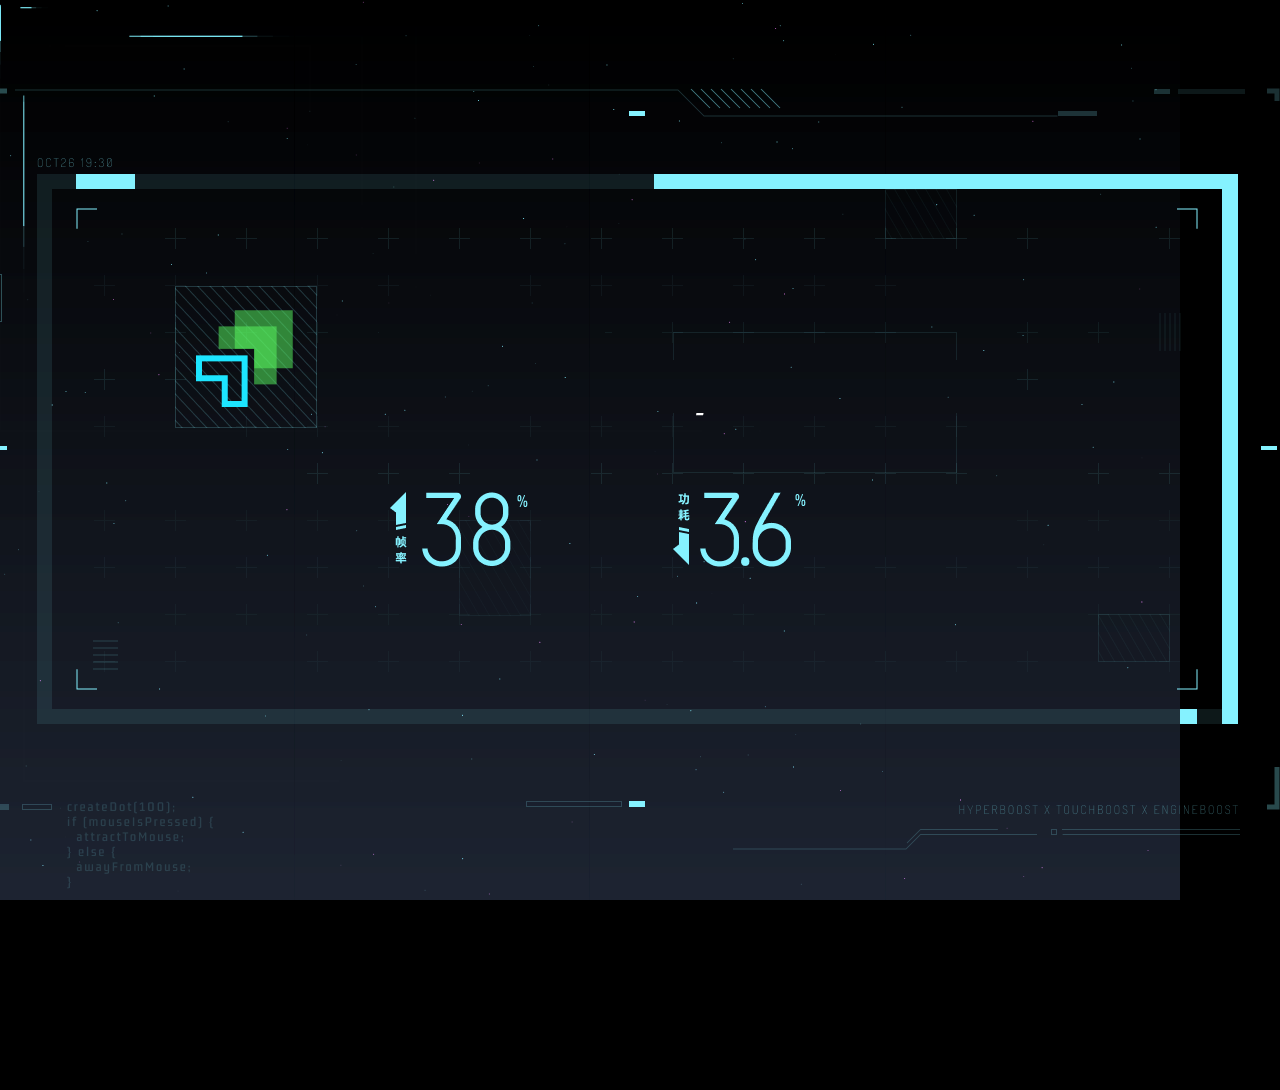
==== 07 dots & lines/index.html @ 8c959469 "dot & line" ====
<!DOCTYPE html>
<html lang="">

<head>
  <meta charset="utf-8">
  <meta name="viewport" content="width=device-width, initial-scale=1.0">
  <title>Dots</title>
  <script src="addons/p5.min.js"></script>
  <script src="addons/p5.dom.min.js"></script>
  <script src="sketch.js"></script>
  <link rel="stylesheet" type="text/css" href="style.css">
  <script type='text/javascript'>
    var v = document.getElementById("path-coloros");
    var l = v.getTotalLength();
    console.log(l);
  </script>
</head>

<body>
  <img src="assets/theframe.png">
  <div id="section-game-bg"></div>

  <!-- <div class="wrapper">
    <svg width="498px" height="112px" viewBox="0 0 498 112" version="1.1" xmlns="http://www.w3.org/2000/svg" xmlns:xlink="http://www.w3.org/1999/xlink">
      <defs>
        <linearGradient id="header-shape-gradient" x2="0.35" y2="1">
          <stop offset="0%" stop-color="var(--color-stop)" />
          <stop offset="30%" stop-color="var(--color-stop)" />
          <stop offset="100%" stop-color="var(--color-bot)" />
        </linearGradient>
      </defs>
      <g class="logo-coloros">
        <g transform="translate(-471.000000, -344.000000)">
          <path id="path-coloros"
            d="M727.5,378 C748.72927,378 766,395.49517 766,417.000323 C766,427.417872 761.995489,437.211287 754.723905,444.577368 C747.451683,451.943449 737.783905,456 727.5,456 C706.271368,456 689,438.50483 689,416.999677 C689,406.582774 693.004511,396.788713 700.276733,389.421985 C707.548317,382.056551 717.216095,378 727.5,378 Z M674.373673,345 C675.768116,345 676.909125,346.054753 676.994832,347.387156 L677,347.548327 L677,452.451673 C677,453.805044 675.912624,454.91185 674.539738,454.994987 L674.373673,455 L667.625664,455 C666.23122,455 665.090825,453.945247 665.005165,452.612844 L665,452.451673 L665,347.548327 C665,346.194956 666.086763,345.08815 667.459601,345.005013 L667.625664,345 L674.373673,345 Z M854.49968,344 C864.907705,344 874.142094,347.986183 881.178793,355.345437 C891,365.618091 891,376.349133 891,399.500321 C891,422.650867 891,433.382551 881.178793,443.655205 C874.142094,451.013817 864.907705,455 854.49968,455 C844.092295,455 834.857267,451.013817 827.821846,443.655205 C818.392874,433.793458 818.015715,423.508668 818.000629,402.219541 L818.000629,396.78103 C818.015715,375.491383 818.392874,365.207184 827.821846,355.345437 C834.857267,347.986183 844.092295,344 854.49968,344 Z M526.578799,344 C543.705755,344 559.022017,351.736909 569.21763,363.900967 C569.214413,363.906107 569.211196,363.91189 569.207978,363.91703 C569.79803,364.612909 570.369422,365.325493 570.920867,366.052857 L570.903494,366.039363 C570.903494,366.039363 570.931162,366.071491 570.9717,366.120324 C571.086236,366.271965 571.202702,366.422321 571.315951,366.57589 C571.658271,367.066796 572.075233,367.803155 571.988366,368.394298 C571.939463,368.73035 571.70074,369.099172 571.424052,369.427514 L570.429908,370.382981 C570.427977,370.384909 570.415751,370.394547 570.420899,370.392619 L566.026072,374.618009 C566.027359,374.614796 565.010693,375.637088 564.02234,375.534281 C563.477973,375.478379 563.022404,375.033094 562.623459,374.531907 C562.462594,374.310871 562.298512,374.093048 562.133787,373.875867 C562.009599,373.702379 561.887985,373.535959 561.773449,373.397812 C561.757363,373.377893 561.736772,373.352834 561.719399,373.33163 C561.178249,372.640249 560.617796,371.966217 560.03997,371.310177 C559.891974,371.132834 559.796742,371.017175 559.796742,371.017175 L559.808325,371.049302 C551.794039,362.088984 540.44599,356.600347 528.371476,356.104944 C527.777563,356.081169 527.181076,356.063821 526.58459,356.063821 C502.599644,356.063821 483.087383,375.549702 483.087383,399.5 C483.087383,423.450941 502.599644,442.935537 526.58459,442.935537 C527.186868,442.935537 527.780137,442.922043 528.371476,442.901482 L528,442.912 L528,442.836624 C542.72989,442.326878 553.97531,435.411679 564.263128,420.603838 C564.263128,420.603838 573.660733,407.102057 577.670216,401.571838 C581.735537,395.965934 591.791013,378 613.801127,378 C635.062231,378 652,395.270532 652,416.5 C652,437.729468 634.863907,455 613.801127,455 C608.902661,455 604.139844,454.079663 599.631757,452.262199 L599.018608,452.008804 L598.879332,451.950585 C598.5259,451.799214 598.173609,451.642093 597.823791,451.479221 L597.301083,451.230602 L597.064892,451.112869 L596.445129,450.800423 L595.830662,450.476334 L595.414117,450.249924 C595.105613,450.078716 594.797965,449.904057 594.493074,449.724798 L594.038044,449.452315 L593.796076,449.298357 C593.41419,449.06095 593.036796,448.817721 592.665179,448.568024 C592.514992,448.467757 592.365447,448.366196 592.217185,448.262047 L591.685192,447.88839 L591.159457,447.504545 L590.890533,447.307892 C590.583098,447.07566 590.28465,446.833078 589.984917,446.590497 C589.657586,446.270289 589.332823,445.853048 589.267356,445.396994 C589.206882,444.983563 589.368527,444.559909 589.55936,444.221896 L589.631913,444.099343 L594.487963,437.614969 C594.487963,437.614969 595.025813,436.736499 595.995611,436.654992 C596.55785,436.607769 597.08543,436.908571 597.57771,437.268886 C597.761914,437.415082 597.949969,437.555456 598.138665,437.697123 C598.279225,437.807094 598.417859,437.912536 598.552001,438.005688 C599.319624,438.558774 600.116771,439.071107 600.940233,439.540098 C600.984519,439.567268 601.018696,439.588615 601.033016,439.59759 L601.040357,439.602199 L601.030088,439.589262 C604.857292,441.750504 609.231331,442.971823 613.801127,442.971823 C624.381617,442.971823 633.881273,436.625235 638.003075,426.802935 C639.393268,423.519995 640.09735,420.039754 640.09735,416.455365 C640.09735,409.39397 637.368951,402.75499 632.415344,397.761686 C627.461095,392.768382 620.874684,390.018474 613.868519,390.018474 C604.532074,390.018474 597.498498,394.240339 590.436635,404.113548 L590.10558,404.580499 L574.133758,427.570141 C562.003537,445.029967 547.35716,453.993654 529.398686,454.932134 L528.811909,454.959893 L528,454.986415 C527.528423,454.994039 527.054323,455 526.578799,455 C496.04601,455 471.265105,430.414865 471.002574,399.987693 L471,399.83541 L471,399.5 C471,368.848579 495.883215,344 526.578799,344 Z M935.264805,344.009797 C949.905748,344.3155 959.639195,351.063448 964.07604,354.978504 C964.849184,355.661165 964.972284,356.808411 964.377642,357.627347 L964.271877,357.76066 L959.611586,363.153496 C958.88795,363.990326 957.617895,364.075743 956.798588,363.332679 C953.877719,360.683465 946.534132,355.279712 935.028516,355.038874 C919.50213,354.714546 912.293382,365.091757 912.132859,372.563502 C911.96399,380.432148 914.543266,390.112535 936.161805,395.16306 C947.817671,397.88613 955.672362,401.393368 960.880356,406.201771 C966.526898,411.414139 969.179373,418.230806 968.990599,427.040324 C968.805035,435.696348 964.795181,443.272136 957.698799,448.37147 C951.508406,452.820222 943.339091,455.170797 934.693987,454.99033 C921.647996,454.71738 909.599171,449.790806 899.651266,440.725679 C898.897587,440.039368 898.787613,438.902882 899.37594,438.09328 L899.48047,437.961506 L904.134982,432.575735 C904.870818,431.724133 906.165272,431.652846 906.991642,432.417746 C915.031897,439.858022 924.419257,443.740966 934.930276,443.96061 C945.771971,444.187318 957.558823,438.915865 957.818227,426.807193 C958.091758,414.052434 949.513431,409.618453 933.588949,405.897994 C911.57103,400.754988 900.593212,389.460668 900.960488,372.329729 C901.26001,358.348484 913.669571,344.148891 934.009622,344.001045 L934.63475,344.001045 L935.264805,344.009797 Z M803.273504,378.152714 L803.308057,378.291758 L804.967271,386.453298 C805.127861,387.246434 804.684177,388.037005 803.9282,388.304376 C795.993499,391.10933 790.64023,398.602125 790.479831,407.065057 L790.476125,407.456329 L790.476125,452.383593 C790.476125,453.226527 789.837481,453.919047 789.021656,453.993393 L788.875942,454 L780.600183,454 C779.76571,454 779.08014,453.354309 779.006541,452.53069 L779,452.383593 L779,406.313111 C779,393.935832 786.329994,382.936443 797.681075,378.27124 L797.743835,378.246555 L797.808023,378.223793 L801.24007,377.081857 C802.103572,376.794353 803.019204,377.290937 803.273504,378.152714 Z M854.49968,354.42545 C847.610645,354.42545 841.014378,357.338207 836.470057,362.244377 C829.939753,369.226867 829.156465,376.509497 829.141227,398.819641 L829.141227,399.500321 C829.141227,422.343991 829.87379,429.702603 836.470057,436.756265 C841.014378,441.662435 847.610645,444.57455 854.49968,444.57455 C861.389355,444.57455 867.986261,441.662435 872.529943,436.756265 C879.060247,429.77314 879.844162,422.491133 879.859412,400.181001 L879.859412,399.500321 C879.859412,376.656651 879.12621,369.297397 872.529943,362.244377 C867.986261,357.338207 861.389355,354.42545 854.49968,354.42545 Z M727.5,389.692983 C712.636318,389.692983 700.543615,401.942835 700.543615,416.999677 C700.544254,432.055871 712.636318,444.305724 727.5,444.306371 C742.363682,444.306371 754.456385,432.057165 754.456385,417.000323 C754.456385,401.943482 742.363682,389.692983 727.5,389.692983 Z">
          </path>
        </g>
      </g>
    </svg>
  </div> -->


</body>

</html>
---- 07 dots & lines/style.css ----
:root {
  --COLOR-DARK: #232323;
  --COLOR-RED: #EB0000;
  --CURVE-SHOW: cubic-bezier(0.6, 0, 0, 1);
  --SIZE-SECTION-HEIGHT: 80rem;
  --SIZE-SECTION-WIDTH: 48rem;
  --COLOR-BG: #E4E4E4;
}

body {
  background-color: #000;
  margin: 0;
  padding: 0;
  display: flex;
  justify-content: center;
  align-items: center;
}

img {
  position: absolute;
  pointer-events: none;
}

#section-game-bg {
  width: 100vw;
  height: 100vh;
}

.wrapper {
  position: fixed;
  left: 0;
  right: 0;
  top: 0;
  bottom: 0;
  display: flex;
  justify-content: center;
  align-items: center;
}

.logo-coloros {
  transform: scale(0.4);
  flex: 1;
  /* fill: url(#header-shape-gradient) #fff; */
  /* stroke: url(#header-shape-gradient) #fff; */
  stroke: var(--COLOR-BG);
  stroke-width: 2;
  stroke-dasharray: 500px;
  stroke-dashoffset: 1000px;
  animation: loop var(--CURVE-SHOW) 3s infinite;
}

#header-shape-gradient {
  --color-stop: #f12c06;
  --color-bot: #faed34;
  animation: gradloop var(--CURVE-SHOW) 3s infinite;
}

@keyframes loop {
  0% {
    stroke-dashoffset: 500px;
  }

  65% {
    stroke-dashoffset: 0;
  }

  100% {
    stroke-dashoffset: -500px;
  }
}

@keyframes gradloop {
  0% {
    --color-stop: #000;
    --color-bot: #FFF;
  }

  65% {
    --color-stop: #FFF;
    --color-bot: #000;
  }

  100% {
    --color-stop: #000;
    --color-bot: #FFF;
  }
}
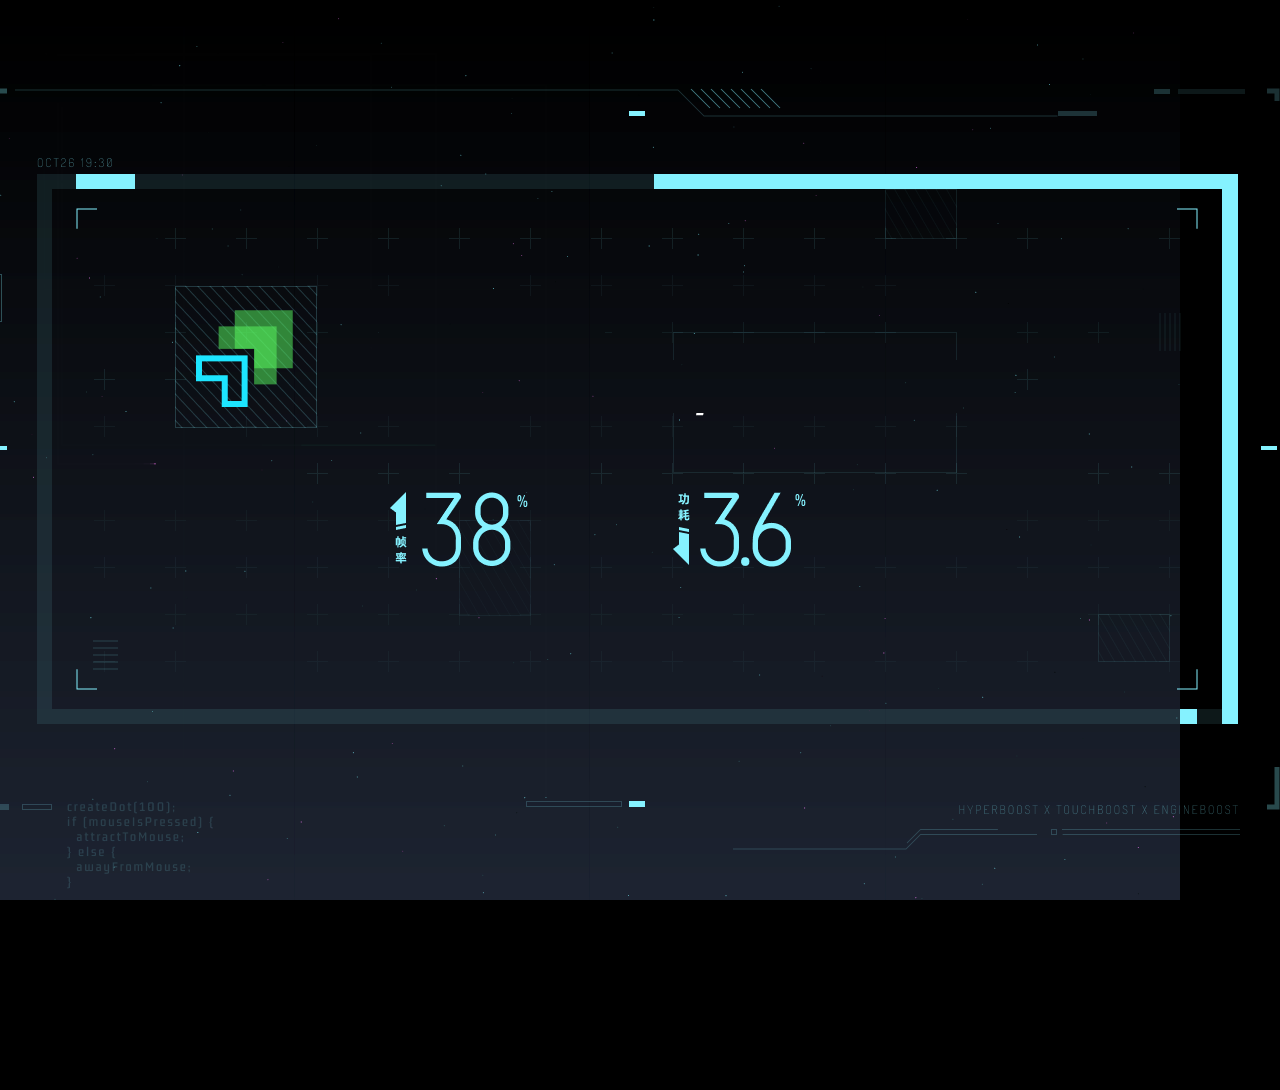
==== commit bf101dd4: "press slow motion" ====
--- a/07 dots & lines/index.html
+++ b/07 dots & lines/index.html
@@ -1,45 +1,61 @@
 <!DOCTYPE html>
 <html lang="">
 
-<head>
-  <meta charset="utf-8">
-  <meta name="viewport" content="width=device-width, initial-scale=1.0">
-  <title>Dots</title>
-  <script src="addons/p5.min.js"></script>
-  <script src="addons/p5.dom.min.js"></script>
-  <script src="sketch.js"></script>
-  <link rel="stylesheet" type="text/css" href="style.css">
-  <script type='text/javascript'>
-    var v = document.getElementById("path-coloros");
-    var l = v.getTotalLength();
-    console.log(l);
-  </script>
-</head>
+  <head>
+    <meta charset="utf-8">
+    <meta name="viewport" content="width=device-width, initial-scale=1.0">
+    <title>Dots</title>
+    <script src="addons/p5.min.js"></script>
+    <script src="addons/p5.dom.min.js"></script>
+    <script src="sketch.js"></script>
+    <link rel="stylesheet" type="text/css" href="style.css">
+    <script type='text/javascript'>
+      var v = document.getElementById("path-coloros");
+      var l = v.getTotalLength();
+      console.log(l);
+    </script>
+  </head>
 
-<body>
-  <img src="assets/theframe.png">
-  <div id="section-game-bg"></div>
+  <body>
+    <img src="assets/theframe.png">
+    <div id="section-game-bg"></div>
 
-  <!-- <div class="wrapper">
-    <svg width="498px" height="112px" viewBox="0 0 498 112" version="1.1" xmlns="http://www.w3.org/2000/svg" xmlns:xlink="http://www.w3.org/1999/xlink">
-      <defs>
-        <linearGradient id="header-shape-gradient" x2="0.35" y2="1">
-          <stop offset="0%" stop-color="var(--color-stop)" />
-          <stop offset="30%" stop-color="var(--color-stop)" />
-          <stop offset="100%" stop-color="var(--color-bot)" />
-        </linearGradient>
-      </defs>
-      <g class="logo-coloros">
-        <g transform="translate(-471.000000, -344.000000)">
-          <path id="path-coloros"
-            d="M727.5,378 C748.72927,378 766,395.49517 766,417.000323 C766,427.417872 761.995489,437.211287 754.723905,444.577368 C747.451683,451.943449 737.783905,456 727.5,456 C706.271368,456 689,438.50483 689,416.999677 C689,406.582774 693.004511,396.788713 700.276733,389.421985 C707.548317,382.056551 717.216095,378 727.5,378 Z M674.373673,345 C675.768116,345 676.909125,346.054753 676.994832,347.387156 L677,347.548327 L677,452.451673 C677,453.805044 675.912624,454.91185 674.539738,454.994987 L674.373673,455 L667.625664,455 C666.23122,455 665.090825,453.945247 665.005165,452.612844 L665,452.451673 L665,347.548327 C665,346.194956 666.086763,345.08815 667.459601,345.005013 L667.625664,345 L674.373673,345 Z M854.49968,344 C864.907705,344 874.142094,347.986183 881.178793,355.345437 C891,365.618091 891,376.349133 891,399.500321 C891,422.650867 891,433.382551 881.178793,443.655205 C874.142094,451.013817 864.907705,455 854.49968,455 C844.092295,455 834.857267,451.013817 827.821846,443.655205 C818.392874,433.793458 818.015715,423.508668 818.000629,402.219541 L818.000629,396.78103 C818.015715,375.491383 818.392874,365.207184 827.821846,355.345437 C834.857267,347.986183 844.092295,344 854.49968,344 Z M526.578799,344 C543.705755,344 559.022017,351.736909 569.21763,363.900967 C569.214413,363.906107 569.211196,363.91189 569.207978,363.91703 C569.79803,364.612909 570.369422,365.325493 570.920867,366.052857 L570.903494,366.039363 C570.903494,366.039363 570.931162,366.071491 570.9717,366.120324 C571.086236,366.271965 571.202702,366.422321 571.315951,366.57589 C571.658271,367.066796 572.075233,367.803155 571.988366,368.394298 C571.939463,368.73035 571.70074,369.099172 571.424052,369.427514 L570.429908,370.382981 C570.427977,370.384909 570.415751,370.394547 570.420899,370.392619 L566.026072,374.618009 C566.027359,374.614796 565.010693,375.637088 564.02234,375.534281 C563.477973,375.478379 563.022404,375.033094 562.623459,374.531907 C562.462594,374.310871 562.298512,374.093048 562.133787,373.875867 C562.009599,373.702379 561.887985,373.535959 561.773449,373.397812 C561.757363,373.377893 561.736772,373.352834 561.719399,373.33163 C561.178249,372.640249 560.617796,371.966217 560.03997,371.310177 C559.891974,371.132834 559.796742,371.017175 559.796742,371.017175 L559.808325,371.049302 C551.794039,362.088984 540.44599,356.600347 528.371476,356.104944 C527.777563,356.081169 527.181076,356.063821 526.58459,356.063821 C502.599644,356.063821 483.087383,375.549702 483.087383,399.5 C483.087383,423.450941 502.599644,442.935537 526.58459,442.935537 C527.186868,442.935537 527.780137,442.922043 528.371476,442.901482 L528,442.912 L528,442.836624 C542.72989,442.326878 553.97531,435.411679 564.263128,420.603838 C564.263128,420.603838 573.660733,407.102057 577.670216,401.571838 C581.735537,395.965934 591.791013,378 613.801127,378 C635.062231,378 652,395.270532 652,416.5 C652,437.729468 634.863907,455 613.801127,455 C608.902661,455 604.139844,454.079663 599.631757,452.262199 L599.018608,452.008804 L598.879332,451.950585 C598.5259,451.799214 598.173609,451.642093 597.823791,451.479221 L597.301083,451.230602 L597.064892,451.112869 L596.445129,450.800423 L595.830662,450.476334 L595.414117,450.249924 C595.105613,450.078716 594.797965,449.904057 594.493074,449.724798 L594.038044,449.452315 L593.796076,449.298357 C593.41419,449.06095 593.036796,448.817721 592.665179,448.568024 C592.514992,448.467757 592.365447,448.366196 592.217185,448.262047 L591.685192,447.88839 L591.159457,447.504545 L590.890533,447.307892 C590.583098,447.07566 590.28465,446.833078 589.984917,446.590497 C589.657586,446.270289 589.332823,445.853048 589.267356,445.396994 C589.206882,444.983563 589.368527,444.559909 589.55936,444.221896 L589.631913,444.099343 L594.487963,437.614969 C594.487963,437.614969 595.025813,436.736499 595.995611,436.654992 C596.55785,436.607769 597.08543,436.908571 597.57771,437.268886 C597.761914,437.415082 597.949969,437.555456 598.138665,437.697123 C598.279225,437.807094 598.417859,437.912536 598.552001,438.005688 C599.319624,438.558774 600.116771,439.071107 600.940233,439.540098 C600.984519,439.567268 601.018696,439.588615 601.033016,439.59759 L601.040357,439.602199 L601.030088,439.589262 C604.857292,441.750504 609.231331,442.971823 613.801127,442.971823 C624.381617,442.971823 633.881273,436.625235 638.003075,426.802935 C639.393268,423.519995 640.09735,420.039754 640.09735,416.455365 C640.09735,409.39397 637.368951,402.75499 632.415344,397.761686 C627.461095,392.768382 620.874684,390.018474 613.868519,390.018474 C604.532074,390.018474 597.498498,394.240339 590.436635,404.113548 L590.10558,404.580499 L574.133758,427.570141 C562.003537,445.029967 547.35716,453.993654 529.398686,454.932134 L528.811909,454.959893 L528,454.986415 C527.528423,454.994039 527.054323,455 526.578799,455 C496.04601,455 471.265105,430.414865 471.002574,399.987693 L471,399.83541 L471,399.5 C471,368.848579 495.883215,344 526.578799,344 Z M935.264805,344.009797 C949.905748,344.3155 959.639195,351.063448 964.07604,354.978504 C964.849184,355.661165 964.972284,356.808411 964.377642,357.627347 L964.271877,357.76066 L959.611586,363.153496 C958.88795,363.990326 957.617895,364.075743 956.798588,363.332679 C953.877719,360.683465 946.534132,355.279712 935.028516,355.038874 C919.50213,354.714546 912.293382,365.091757 912.132859,372.563502 C911.96399,380.432148 914.543266,390.112535 936.161805,395.16306 C947.817671,397.88613 955.672362,401.393368 960.880356,406.201771 C966.526898,411.414139 969.179373,418.230806 968.990599,427.040324 C968.805035,435.696348 964.795181,443.272136 957.698799,448.37147 C951.508406,452.820222 943.339091,455.170797 934.693987,454.99033 C921.647996,454.71738 909.599171,449.790806 899.651266,440.725679 C898.897587,440.039368 898.787613,438.902882 899.37594,438.09328 L899.48047,437.961506 L904.134982,432.575735 C904.870818,431.724133 906.165272,431.652846 906.991642,432.417746 C915.031897,439.858022 924.419257,443.740966 934.930276,443.96061 C945.771971,444.187318 957.558823,438.915865 957.818227,426.807193 C958.091758,414.052434 949.513431,409.618453 933.588949,405.897994 C911.57103,400.754988 900.593212,389.460668 900.960488,372.329729 C901.26001,358.348484 913.669571,344.148891 934.009622,344.001045 L934.63475,344.001045 L935.264805,344.009797 Z M803.273504,378.152714 L803.308057,378.291758 L804.967271,386.453298 C805.127861,387.246434 804.684177,388.037005 803.9282,388.304376 C795.993499,391.10933 790.64023,398.602125 790.479831,407.065057 L790.476125,407.456329 L790.476125,452.383593 C790.476125,453.226527 789.837481,453.919047 789.021656,453.993393 L788.875942,454 L780.600183,454 C779.76571,454 779.08014,453.354309 779.006541,452.53069 L779,452.383593 L779,406.313111 C779,393.935832 786.329994,382.936443 797.681075,378.27124 L797.743835,378.246555 L797.808023,378.223793 L801.24007,377.081857 C802.103572,376.794353 803.019204,377.290937 803.273504,378.152714 Z M854.49968,354.42545 C847.610645,354.42545 841.014378,357.338207 836.470057,362.244377 C829.939753,369.226867 829.156465,376.509497 829.141227,398.819641 L829.141227,399.500321 C829.141227,422.343991 829.87379,429.702603 836.470057,436.756265 C841.014378,441.662435 847.610645,444.57455 854.49968,444.57455 C861.389355,444.57455 867.986261,441.662435 872.529943,436.756265 C879.060247,429.77314 879.844162,422.491133 879.859412,400.181001 L879.859412,399.500321 C879.859412,376.656651 879.12621,369.297397 872.529943,362.244377 C867.986261,357.338207 861.389355,354.42545 854.49968,354.42545 Z M727.5,389.692983 C712.636318,389.692983 700.543615,401.942835 700.543615,416.999677 C700.544254,432.055871 712.636318,444.305724 727.5,444.306371 C742.363682,444.306371 754.456385,432.057165 754.456385,417.000323 C754.456385,401.943482 742.363682,389.692983 727.5,389.692983 Z">
-          </path>
-        </g>
-      </g>
-    </svg>
-  </div> -->
+    <!-- <div class="wrapper"> <svg width="498px" height="112px" viewBox="0 0 498 112" version="1.1" xmlns="http://www.w3.org/2000/svg" xmlns:xlink="http://www.w3.org/1999/xlink"> <defs> <linearGradient id="header-shape-gradient" x2="0.35" y2="1"> <stop
+    offset="0%" stop-color="var(--color-stop)" /> <stop offset="30%" stop-color="var(--color-stop)" /> <stop offset="100%" stop-color="var(--color-bot)" /> </linearGradient> </defs> <g class="logo-coloros"> <g transform="translate(-471.000000,
+    -344.000000)"> <path id="path-coloros" d="M727.5,378 C748.72927,378 766,395.49517 766,417.000323 C766,427.417872 761.995489,437.211287 754.723905,444.577368 C747.451683,451.943449 737.783905,456 727.5,456 C706.271368,456 689,438.50483 689,416.999677
+    C689,406.582774 693.004511,396.788713 700.276733,389.421985 C707.548317,382.056551 717.216095,378 727.5,378 Z M674.373673,345 C675.768116,345 676.909125,346.054753 676.994832,347.387156 L677,347.548327 L677,452.451673 C677,453.805044
+    675.912624,454.91185 674.539738,454.994987 L674.373673,455 L667.625664,455 C666.23122,455 665.090825,453.945247 665.005165,452.612844 L665,452.451673 L665,347.548327 C665,346.194956 666.086763,345.08815 667.459601,345.005013 L667.625664,345
+    L674.373673,345 Z M854.49968,344 C864.907705,344 874.142094,347.986183 881.178793,355.345437 C891,365.618091 891,376.349133 891,399.500321 C891,422.650867 891,433.382551 881.178793,443.655205 C874.142094,451.013817 864.907705,455 854.49968,455
+    C844.092295,455 834.857267,451.013817 827.821846,443.655205 C818.392874,433.793458 818.015715,423.508668 818.000629,402.219541 L818.000629,396.78103 C818.015715,375.491383 818.392874,365.207184 827.821846,355.345437 C834.857267,347.986183
+    844.092295,344 854.49968,344 Z M526.578799,344 C543.705755,344 559.022017,351.736909 569.21763,363.900967 C569.214413,363.906107 569.211196,363.91189 569.207978,363.91703 C569.79803,364.612909 570.369422,365.325493 570.920867,366.052857
+    L570.903494,366.039363 C570.903494,366.039363 570.931162,366.071491 570.9717,366.120324 C571.086236,366.271965 571.202702,366.422321 571.315951,366.57589 C571.658271,367.066796 572.075233,367.803155 571.988366,368.394298 C571.939463,368.73035
+    571.70074,369.099172 571.424052,369.427514 L570.429908,370.382981 C570.427977,370.384909 570.415751,370.394547 570.420899,370.392619 L566.026072,374.618009 C566.027359,374.614796 565.010693,375.637088 564.02234,375.534281 C563.477973,375.478379
+    563.022404,375.033094 562.623459,374.531907 C562.462594,374.310871 562.298512,374.093048 562.133787,373.875867 C562.009599,373.702379 561.887985,373.535959 561.773449,373.397812 C561.757363,373.377893 561.736772,373.352834 561.719399,373.33163
+    C561.178249,372.640249 560.617796,371.966217 560.03997,371.310177 C559.891974,371.132834 559.796742,371.017175 559.796742,371.017175 L559.808325,371.049302 C551.794039,362.088984 540.44599,356.600347 528.371476,356.104944 C527.777563,356.081169
+    527.181076,356.063821 526.58459,356.063821 C502.599644,356.063821 483.087383,375.549702 483.087383,399.5 C483.087383,423.450941 502.599644,442.935537 526.58459,442.935537 C527.186868,442.935537 527.780137,442.922043 528.371476,442.901482 L528,442.912
+    L528,442.836624 C542.72989,442.326878 553.97531,435.411679 564.263128,420.603838 C564.263128,420.603838 573.660733,407.102057 577.670216,401.571838 C581.735537,395.965934 591.791013,378 613.801127,378 C635.062231,378 652,395.270532 652,416.5
+    C652,437.729468 634.863907,455 613.801127,455 C608.902661,455 604.139844,454.079663 599.631757,452.262199 L599.018608,452.008804 L598.879332,451.950585 C598.5259,451.799214 598.173609,451.642093 597.823791,451.479221 L597.301083,451.230602
+    L597.064892,451.112869 L596.445129,450.800423 L595.830662,450.476334 L595.414117,450.249924 C595.105613,450.078716 594.797965,449.904057 594.493074,449.724798 L594.038044,449.452315 L593.796076,449.298357 C593.41419,449.06095 593.036796,448.817721
+    592.665179,448.568024 C592.514992,448.467757 592.365447,448.366196 592.217185,448.262047 L591.685192,447.88839 L591.159457,447.504545 L590.890533,447.307892 C590.583098,447.07566 590.28465,446.833078 589.984917,446.590497 C589.657586,446.270289
+    589.332823,445.853048 589.267356,445.396994 C589.206882,444.983563 589.368527,444.559909 589.55936,444.221896 L589.631913,444.099343 L594.487963,437.614969 C594.487963,437.614969 595.025813,436.736499 595.995611,436.654992 C596.55785,436.607769
+    597.08543,436.908571 597.57771,437.268886 C597.761914,437.415082 597.949969,437.555456 598.138665,437.697123 C598.279225,437.807094 598.417859,437.912536 598.552001,438.005688 C599.319624,438.558774 600.116771,439.071107 600.940233,439.540098
+    C600.984519,439.567268 601.018696,439.588615 601.033016,439.59759 L601.040357,439.602199 L601.030088,439.589262 C604.857292,441.750504 609.231331,442.971823 613.801127,442.971823 C624.381617,442.971823 633.881273,436.625235 638.003075,426.802935
+    C639.393268,423.519995 640.09735,420.039754 640.09735,416.455365 C640.09735,409.39397 637.368951,402.75499 632.415344,397.761686 C627.461095,392.768382 620.874684,390.018474 613.868519,390.018474 C604.532074,390.018474 597.498498,394.240339
+    590.436635,404.113548 L590.10558,404.580499 L574.133758,427.570141 C562.003537,445.029967 547.35716,453.993654 529.398686,454.932134 L528.811909,454.959893 L528,454.986415 C527.528423,454.994039 527.054323,455 526.578799,455 C496.04601,455
+    471.265105,430.414865 471.002574,399.987693 L471,399.83541 L471,399.5 C471,368.848579 495.883215,344 526.578799,344 Z M935.264805,344.009797 C949.905748,344.3155 959.639195,351.063448 964.07604,354.978504 C964.849184,355.661165 964.972284,356.808411
+    964.377642,357.627347 L964.271877,357.76066 L959.611586,363.153496 C958.88795,363.990326 957.617895,364.075743 956.798588,363.332679 C953.877719,360.683465 946.534132,355.279712 935.028516,355.038874 C919.50213,354.714546 912.293382,365.091757
+    912.132859,372.563502 C911.96399,380.432148 914.543266,390.112535 936.161805,395.16306 C947.817671,397.88613 955.672362,401.393368 960.880356,406.201771 C966.526898,411.414139 969.179373,418.230806 968.990599,427.040324 C968.805035,435.696348
+    964.795181,443.272136 957.698799,448.37147 C951.508406,452.820222 943.339091,455.170797 934.693987,454.99033 C921.647996,454.71738 909.599171,449.790806 899.651266,440.725679 C898.897587,440.039368 898.787613,438.902882 899.37594,438.09328
+    L899.48047,437.961506 L904.134982,432.575735 C904.870818,431.724133 906.165272,431.652846 906.991642,432.417746 C915.031897,439.858022 924.419257,443.740966 934.930276,443.96061 C945.771971,444.187318 957.558823,438.915865 957.818227,426.807193
+    C958.091758,414.052434 949.513431,409.618453 933.588949,405.897994 C911.57103,400.754988 900.593212,389.460668 900.960488,372.329729 C901.26001,358.348484 913.669571,344.148891 934.009622,344.001045 L934.63475,344.001045 L935.264805,344.009797 Z
+    M803.273504,378.152714 L803.308057,378.291758 L804.967271,386.453298 C805.127861,387.246434 804.684177,388.037005 803.9282,388.304376 C795.993499,391.10933 790.64023,398.602125 790.479831,407.065057 L790.476125,407.456329 L790.476125,452.383593
+    C790.476125,453.226527 789.837481,453.919047 789.021656,453.993393 L788.875942,454 L780.600183,454 C779.76571,454 779.08014,453.354309 779.006541,452.53069 L779,452.383593 L779,406.313111 C779,393.935832 786.329994,382.936443 797.681075,378.27124
+    L797.743835,378.246555 L797.808023,378.223793 L801.24007,377.081857 C802.103572,376.794353 803.019204,377.290937 803.273504,378.152714 Z M854.49968,354.42545 C847.610645,354.42545 841.014378,357.338207 836.470057,362.244377 C829.939753,369.226867
+    829.156465,376.509497 829.141227,398.819641 L829.141227,399.500321 C829.141227,422.343991 829.87379,429.702603 836.470057,436.756265 C841.014378,441.662435 847.610645,444.57455 854.49968,444.57455 C861.389355,444.57455 867.986261,441.662435
+    872.529943,436.756265 C879.060247,429.77314 879.844162,422.491133 879.859412,400.181001 L879.859412,399.500321 C879.859412,376.656651 879.12621,369.297397 872.529943,362.244377 C867.986261,357.338207 861.389355,354.42545 854.49968,354.42545 Z
+    M727.5,389.692983 C712.636318,389.692983 700.543615,401.942835 700.543615,416.999677 C700.544254,432.055871 712.636318,444.305724 727.5,444.306371 C742.363682,444.306371 754.456385,432.057165 754.456385,417.000323 C754.456385,401.943482
+    742.363682,389.692983 727.5,389.692983 Z"> </path> </g> </g> </svg> </div> -->
 
-
-</body>
+  </body>
 
 </html>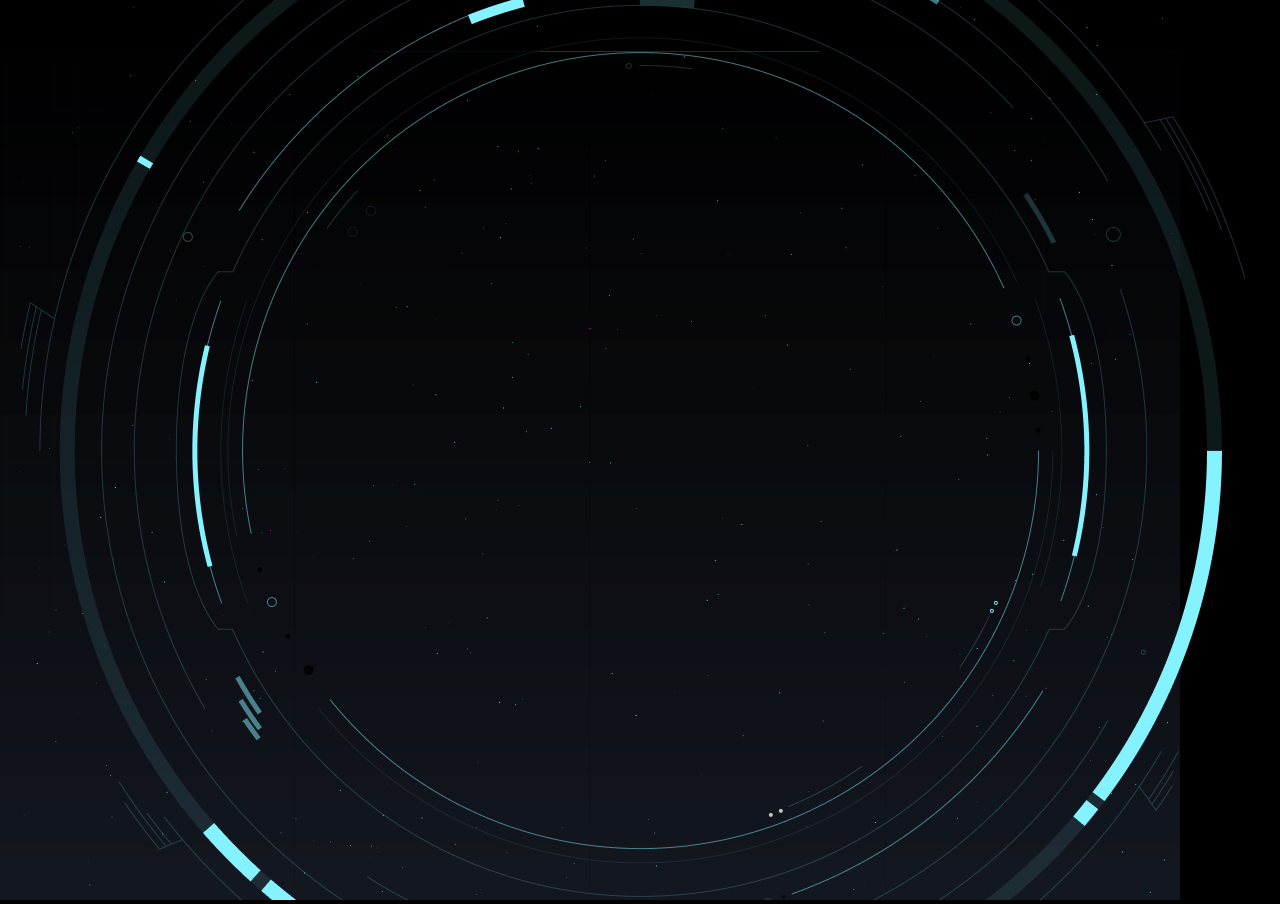
==== commit 28e6c384: "test" ====
--- a/07 dots & lines/index.html
+++ b/07 dots & lines/index.html
@@ -1,26 +1,26 @@
 <!DOCTYPE html>
 <html lang="">
 
-  <head>
-    <meta charset="utf-8">
-    <meta name="viewport" content="width=device-width, initial-scale=1.0">
-    <title>Dots</title>
-    <script src="addons/p5.min.js"></script>
-    <script src="addons/p5.dom.min.js"></script>
-    <script src="sketch.js"></script>
-    <link rel="stylesheet" type="text/css" href="style.css">
-    <script type='text/javascript'>
-      var v = document.getElementById("path-coloros");
-      var l = v.getTotalLength();
-      console.log(l);
-    </script>
-  </head>
+<head>
+  <meta charset="utf-8">
+  <meta name="viewport" content="width=device-width, initial-scale=1.0">
+  <title>Dots</title>
+  <script src="addons/p5.min.js"></script>
+  <script src="addons/p5.dom.min.js"></script>
+  <script src="sketch.js"></script>
+  <link rel="stylesheet" type="text/css" href="style.css">
+  <script type='text/javascript'>
+    var v = document.getElementById("path-coloros");
+    var l = v.getTotalLength();
+    console.log(l);
+  </script>
+</head>
 
-  <body>
-    <img src="assets/theframe.png">
-    <div id="section-game-bg"></div>
+<body>
+  <img src="assets/thering.png">
+  <div id="section-game-bg"></div>
 
-    <!-- <div class="wrapper"> <svg width="498px" height="112px" viewBox="0 0 498 112" version="1.1" xmlns="http://www.w3.org/2000/svg" xmlns:xlink="http://www.w3.org/1999/xlink"> <defs> <linearGradient id="header-shape-gradient" x2="0.35" y2="1"> <stop
+  <!-- <div class="wrapper"> <svg width="498px" height="112px" viewBox="0 0 498 112" version="1.1" xmlns="http://www.w3.org/2000/svg" xmlns:xlink="http://www.w3.org/1999/xlink"> <defs> <linearGradient id="header-shape-gradient" x2="0.35" y2="1"> <stop
     offset="0%" stop-color="var(--color-stop)" /> <stop offset="30%" stop-color="var(--color-stop)" /> <stop offset="100%" stop-color="var(--color-bot)" /> </linearGradient> </defs> <g class="logo-coloros"> <g transform="translate(-471.000000,
     -344.000000)"> <path id="path-coloros" d="M727.5,378 C748.72927,378 766,395.49517 766,417.000323 C766,427.417872 761.995489,437.211287 754.723905,444.577368 C747.451683,451.943449 737.783905,456 727.5,456 C706.271368,456 689,438.50483 689,416.999677
     C689,406.582774 693.004511,396.788713 700.276733,389.421985 C707.548317,382.056551 717.216095,378 727.5,378 Z M674.373673,345 C675.768116,345 676.909125,346.054753 676.994832,347.387156 L677,347.548327 L677,452.451673 C677,453.805044
@@ -56,6 +56,6 @@
     M727.5,389.692983 C712.636318,389.692983 700.543615,401.942835 700.543615,416.999677 C700.544254,432.055871 712.636318,444.305724 727.5,444.306371 C742.363682,444.306371 754.456385,432.057165 754.456385,417.000323 C754.456385,401.943482
     742.363682,389.692983 727.5,389.692983 Z"> </path> </g> </g> </svg> </div> -->
 
-  </body>
+</body>
 
 </html>